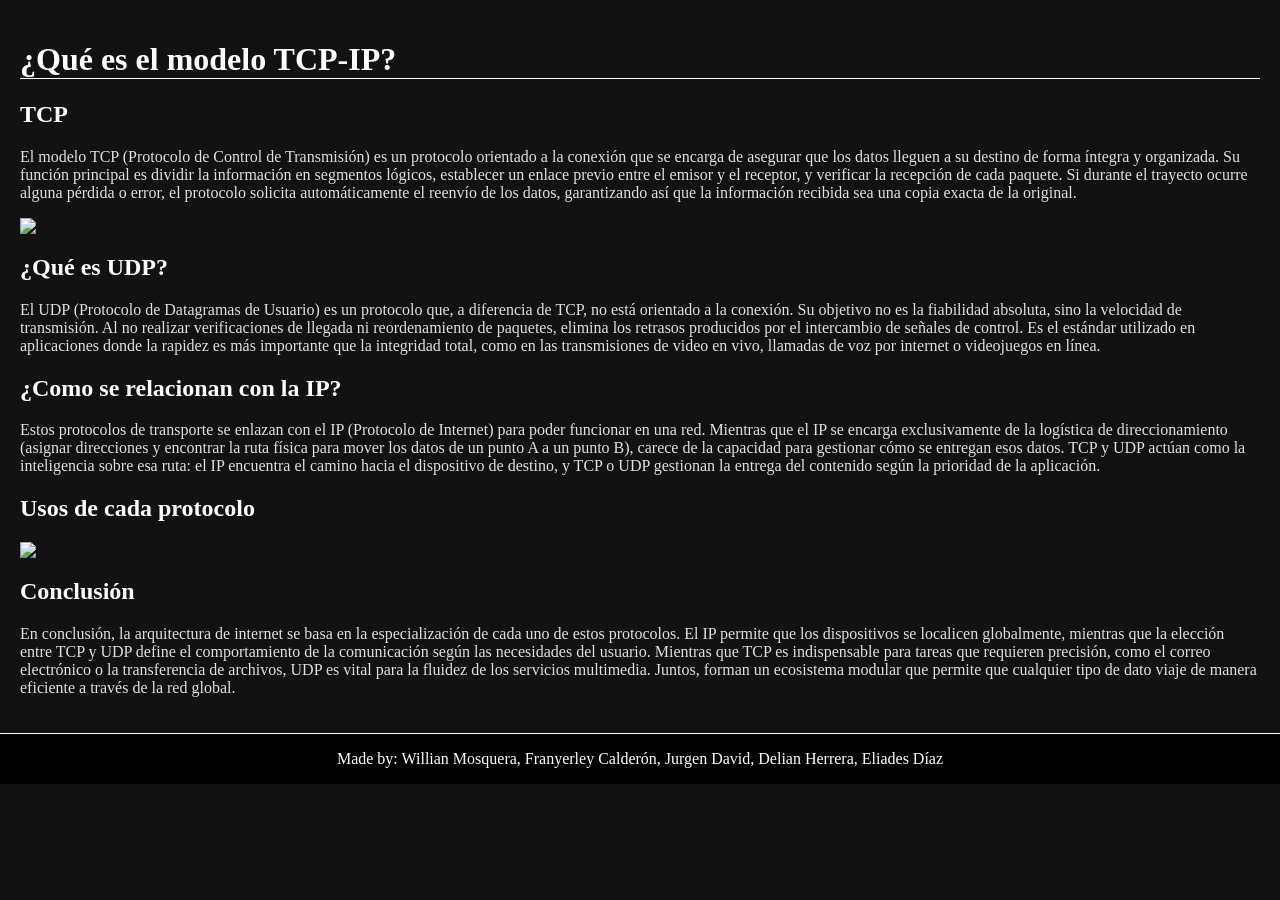
==== index.html @ 1fb94c69 "esto es mi index y css pagina, y su respectivo estilo" ====
﻿<html xmlns="http://www.w3.org/1999/xhtml">
<head>
    <title>TCP IP</title>
    <meta charset="utf-8" />
    <link rel="stylesheet" href="css.css" />
    <link href="https://fonts.googleapis.com/css2?family=Inter:wght@400;700&family=JetBrains+Mono:wght@400;700&display=swap" rel="stylesheet">
</head>

<body>
    <div id="content">
        <h1> ¿Qué es el modelo TCP-IP?</h1>
        <h2> TCP</h2>
        <p> El modelo TCP (Protocolo de Control de Transmisión) es un protocolo orientado a la conexión que se encarga de asegurar que los datos lleguen a su destino de forma íntegra y organizada. Su función principal es dividir la información en segmentos lógicos, establecer un enlace previo entre el emisor y el receptor, y verificar la recepción de cada paquete. Si durante el trayecto ocurre alguna pérdida o error, el protocolo solicita automáticamente el reenvío de los datos, garantizando así que la información recibida sea una copia exacta de la original.</p>
        <img src="https://raw.githubusercontent.com/lovertetas/wasapdengar/main/img/capas.png">

        <h2> ¿Qué es UDP?</h2>
        <p>El UDP (Protocolo de Datagramas de Usuario) es un protocolo que, a diferencia de TCP, no está orientado a la conexión. Su objetivo no es la fiabilidad absoluta, sino la velocidad de transmisión. Al no realizar verificaciones de llegada ni reordenamiento de paquetes, elimina los retrasos producidos por el intercambio de señales de control. Es el estándar utilizado en aplicaciones donde la rapidez es más importante que la integridad total, como en las transmisiones de video en vivo, llamadas de voz por internet o videojuegos en línea.</p>
        <h2> ¿Como se relacionan con la IP?</h2>
        <p>Estos protocolos de transporte se enlazan con el IP (Protocolo de Internet) para poder funcionar en una red. Mientras que el IP se encarga exclusivamente de la logística de direccionamiento (asignar direcciones y encontrar la ruta física para mover los datos de un punto A a un punto B), carece de la capacidad para gestionar cómo se entregan esos datos. TCP y UDP actúan como la inteligencia sobre esa ruta: el IP encuentra el camino hacia el dispositivo de destino, y TCP o UDP gestionan la entrega del contenido según la prioridad de la aplicación.</p>


        <h2> Usos de cada protocolo</h2>
        <img src="https://raw.githubusercontent.com/lovertetas/wasapdengar/main/img/usos-tcp-udp.png" />
        <h2> Conclusión </h2>
        <p>En conclusión, la arquitectura de internet se basa en la especialización de cada uno de estos protocolos. El IP permite que los dispositivos se localicen globalmente, mientras que la elección entre TCP y UDP define el comportamiento de la comunicación según las necesidades del usuario. Mientras que TCP es indispensable para tareas que requieren precisión, como el correo electrónico o la transferencia de archivos, UDP es vital para la fluidez de los servicios multimedia. Juntos, forman un ecosistema modular que permite que cualquier tipo de dato viaje de manera eficiente a través de la red global.</p>
    </div>
    <div id="footer"><p>Made by: Willian Mosquera, Franyerley Calderón, Jurgen David, Delian Herrera, Eliades Díaz</p></div>
</body>
</html>
---- css.css ----
body {flex; display:flex; flex:1;flex-direction:column; margin:0; background-color:#121212;color: #E0E0E0;}
img {max-height:300px;max-width:500;}
#content {margin: 20px;}
#footer {color:white; background-color:black;margin:0;align-content:center; align-items:center;border-top: 1px white solid ;}
#footer p {text-align:center;}
h1, h2 {
    color: #FFFFFF
}

h1 {border-bottom: solid white 1px;}
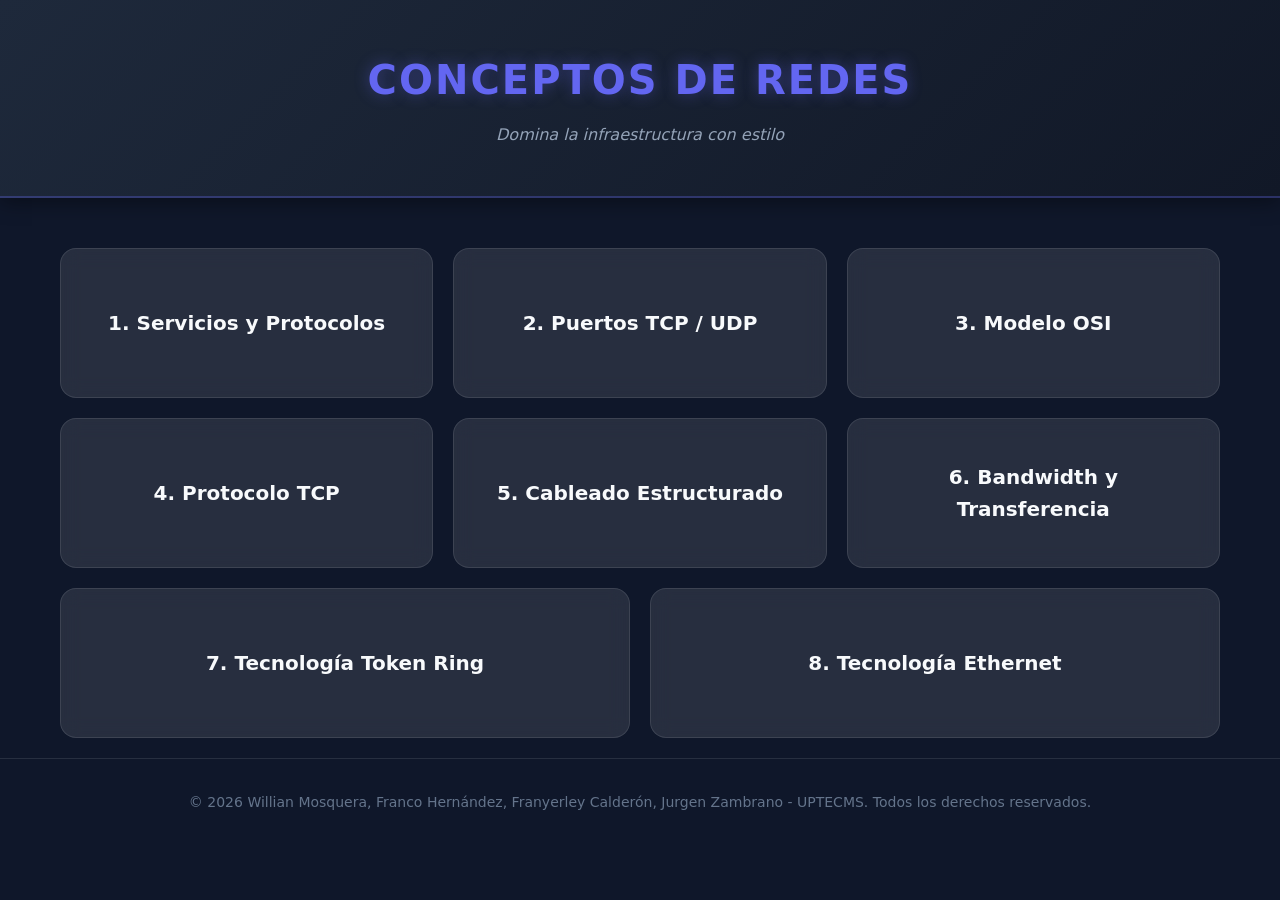
==== commit d13ef7a9: "blog update 2" ====
--- a/index.html
+++ b/index.html
@@ -1,29 +1,63 @@
-﻿<html xmlns="http://www.w3.org/1999/xhtml">
+﻿<!DOCTYPE html>
+<html lang="es">
 <head>
-    <title>TCP IP</title>
-    <meta charset="utf-8" />
-    <link rel="stylesheet" href="css.css" />
-    <link href="https://fonts.googleapis.com/css2?family=Inter:wght@400;700&family=JetBrains+Mono:wght@400;700&display=swap" rel="stylesheet">
+    <meta charset="UTF-8">
+    <meta name="viewport" content="width=device-width, initial-scale=1.0">
+    <title>Blog de Redes | Josudev</title>
+    <link rel="stylesheet" href="css.css">
+    <meta name="viewport" content="width=device-width, initial-scale=1.0">
 </head>
+<body>
 
-<body>
-    <div id="content">
-        <h1> ¿Qué es el modelo TCP-IP?</h1>
-        <h2> TCP</h2>
-        <p> El modelo TCP (Protocolo de Control de Transmisión) es un protocolo orientado a la conexión que se encarga de asegurar que los datos lleguen a su destino de forma íntegra y organizada. Su función principal es dividir la información en segmentos lógicos, establecer un enlace previo entre el emisor y el receptor, y verificar la recepción de cada paquete. Si durante el trayecto ocurre alguna pérdida o error, el protocolo solicita automáticamente el reenvío de los datos, garantizando así que la información recibida sea una copia exacta de la original.</p>
-        <img src="https://raw.githubusercontent.com/lovertetas/wasapdengar/main/img/capas.png">
+    <header>
+        <h1>Conceptos de Redes</h1>
+        <p>Domina la infraestructura con estilo</p>
+    </header>
 
-        <h2> ¿Qué es UDP?</h2>
-        <p>El UDP (Protocolo de Datagramas de Usuario) es un protocolo que, a diferencia de TCP, no está orientado a la conexión. Su objetivo no es la fiabilidad absoluta, sino la velocidad de transmisión. Al no realizar verificaciones de llegada ni reordenamiento de paquetes, elimina los retrasos producidos por el intercambio de señales de control. Es el estándar utilizado en aplicaciones donde la rapidez es más importante que la integridad total, como en las transmisiones de video en vivo, llamadas de voz por internet o videojuegos en línea.</p>
-        <h2> ¿Como se relacionan con la IP?</h2>
-        <p>Estos protocolos de transporte se enlazan con el IP (Protocolo de Internet) para poder funcionar en una red. Mientras que el IP se encarga exclusivamente de la logística de direccionamiento (asignar direcciones y encontrar la ruta física para mover los datos de un punto A a un punto B), carece de la capacidad para gestionar cómo se entregan esos datos. TCP y UDP actúan como la inteligencia sobre esa ruta: el IP encuentra el camino hacia el dispositivo de destino, y TCP o UDP gestionan la entrega del contenido según la prioridad de la aplicación.</p>
+    <main class="container">
+        <article class="card" onclick="openCard(1)">
+            <h2>1. Servicios y Protocolos</h2>
+        </article>
 
+        <article class="card" onclick="openCard(2)">
+            <h2>2. Puertos TCP / UDP</h2>
+        </article>
 
-        <h2> Usos de cada protocolo</h2>
-        <img src="https://raw.githubusercontent.com/lovertetas/wasapdengar/main/img/usos-tcp-udp.png" />
-        <h2> Conclusión </h2>
-        <p>En conclusión, la arquitectura de internet se basa en la especialización de cada uno de estos protocolos. El IP permite que los dispositivos se localicen globalmente, mientras que la elección entre TCP y UDP define el comportamiento de la comunicación según las necesidades del usuario. Mientras que TCP es indispensable para tareas que requieren precisión, como el correo electrónico o la transferencia de archivos, UDP es vital para la fluidez de los servicios multimedia. Juntos, forman un ecosistema modular que permite que cualquier tipo de dato viaje de manera eficiente a través de la red global.</p>
+        <article class="card" onclick="openCard(3)">
+            <h2>3. Modelo OSI</h2>
+        </article>
+
+        <article class="card" onclick="openCard(4)">
+            <h2>4. Protocolo TCP</h2>
+        </article>
+
+        <article class="card" onclick="openCard(5)">
+            <h2>5. Cableado Estructurado</h2>
+        </article>
+
+        <article class="card" onclick="openCard(6)">
+            <h2>6. Bandwidth y Transferencia</h2>
+        </article>
+
+        <article class="card" onclick="openCard(7)">
+            <h2>7. Tecnología Token Ring</h2>
+        </article>
+
+        <article class="card" onclick="openCard(8)">
+            <h2>8. Tecnología Ethernet</h2>
+        </article>
+    </main>
+
+    <footer>
+        <p>&copy; 2026 Willian Mosquera, Franco Hernández, Franyerley Calderón, Jurgen Zambrano - UPTECMS. Todos los derechos reservados.</p>
+    </footer>
+    <div id="modal" class="modal">
+        <div class="modal-content">
+            <span class="close-btn">&times;</span>
+            <div id="modal-body"></div>
+        </div>
     </div>
-    <div id="footer"><p>Made by: Willian Mosquera, Franyerley Calderón, Jurgen David, Delian Herrera, Eliades Díaz</p></div>
+
+    <script src="js.js"></script>
 </body>
 </html>
--- a/css.css
+++ b/css.css
@@ -1,10 +1,171 @@
-body {flex; display:flex; flex:1;flex-direction:column; margin:0; background-color:#121212;color: #E0E0E0;}
-img {max-height:300px;max-width:500;}
-#content {margin: 20px;}
-#footer {color:white; background-color:black;margin:0;align-content:center; align-items:center;border-top: 1px white solid ;}
-#footer p {text-align:center;}
-h1, h2 {
-    color: #FFFFFF
+﻿/* --- RESET Y VARIABLES --- */
+:root {
+    --primary: #6366f1;
+    --dark: #0f172a;
+    --header-bg: #1e293b;
+    --light: #f8fafc;
+    --glass: rgba(255, 255, 255, 0.1);
+    --transition: all 0.3s cubic-bezier(0.4, 0, 0.2, 1);
 }
 
-h1 {border-bottom: solid white 1px;}+* {
+    margin: 0;
+    padding: 0;
+    box-sizing: border-box; /* Esto evita que el padding empuje el ancho */
+}
+
+body {
+    font-family: 'Segoe UI', system-ui, -apple-system, sans-serif;
+    background-color: var(--dark);
+    color: var(--light);
+    line-height: 1.6;
+    overflow-x: hidden; /* Evita scroll horizontal fantasma */
+}
+
+/* --- HEADER --- */
+header {
+    padding: 3rem 1rem;
+    text-align: center;
+    background: linear-gradient(135deg, var(--header-bg) 0%, #111827 100%);
+    border-bottom: 2px solid rgba(99, 102, 241, 0.3);
+    box-shadow: 0 4px 20px rgba(0, 0, 0, 0.4);
+    margin-bottom: 30px;
+}
+
+    header h1 {
+        font-size: 2.5rem;
+        color: var(--primary);
+        text-transform: uppercase;
+        letter-spacing: 2px;
+        text-shadow: 0 0 15px rgba(99, 102, 241, 0.4);
+    }
+
+    header p {
+        color: #94a3b8;
+        margin-top: 10px;
+        font-style: italic;
+    }
+
+/* --- CONTENEDOR DE TARJETAS --- */
+.container {
+    display: flex;
+    flex-wrap: wrap;
+    justify-content: center;
+    gap: 20px;
+    padding: 20px;
+    max-width: 1200px;
+    margin: 0 auto;
+}
+
+.card {
+    background: var(--glass);
+    backdrop-filter: blur(10px);
+    -webkit-backdrop-filter: blur(10px);
+    border: 1px solid rgba(255, 255, 255, 0.1);
+    border-radius: 16px;
+    padding: 2rem;
+    cursor: pointer;
+    transition: var(--transition);
+    display: flex;
+    align-items: center;
+    justify-content: center;
+    text-align: center;
+    /* Responsive: 1 columna en móvil, 2 en tablet, 4 en desktop */
+    flex: 1 1 280px;
+    min-height: 150px;
+}
+
+    .card:hover {
+        transform: translateY(-8px);
+        border-color: var(--primary);
+        background: rgba(255, 255, 255, 0.15);
+        box-shadow: 0 10px 30px rgba(99, 102, 241, 0.2);
+    }
+
+    .card h2 {
+        font-size: 1.25rem;
+        font-weight: 600;
+    }
+
+/* --- MODAL (EL CORAZÓN DEL PROBLEMA) --- */
+.modal {
+    display: none;
+    position: fixed;
+    z-index: 9999;
+    left: 0;
+    top: 0;
+    width: 100%;
+    height: 100%;
+    background-color: rgba(15, 23, 42, 0.9);
+    backdrop-filter: blur(12px);
+}
+
+.modal-content {
+    background-color: #1e293b;
+    margin: 2rem auto;
+    padding: 2rem;
+    border: 1px solid var(--primary);
+    border-radius: 24px;
+    width: 95%; /* Ancho en móviles */
+    max-width: 650px; /* Límite para que no se salga en PC */
+    position: relative;
+    max-height: 90vh; /* Para que no se pierda el botón de cerrar */
+    overflow-y: auto; /* Scroll interno si el texto es mucho */
+    box-shadow: 0 25px 50px -12px rgba(0, 0, 0, 0.5);
+}
+
+.close-btn {
+    position: absolute;
+    top: 1rem;
+    right: 1.5rem;
+    font-size: 2rem;
+    color: var(--primary);
+    cursor: pointer;
+    line-height: 1;
+    z-index: 10;
+}
+
+/* --- IMÁGENES DENTRO DEL MODAL --- */
+#modal-body img {
+    display: block;
+    width: 100%; /* Ocupa el ancho del modal-content */
+    max-width: 100%; /* Prohibido salirse */
+    height: auto; /* Mantiene proporción */
+    max-height: 400px; /* Límite vertical */
+    object-fit: contain; /* Se ajusta sin deformarse */
+    border-radius: 12px;
+    margin: 1rem 0 1.5rem 0;
+    background: #0f172a;
+    border: 1px solid rgba(255, 255, 255, 0.1);
+}
+
+/* --- FOOTER --- */
+footer {
+    text-align: center;
+    padding: 2rem;
+    background: #0f172a;
+    margin-top: auto;
+    border-top: 1px solid var(--glass);
+    color: #64748b;
+    font-size: 0.875rem;
+}
+
+/* --- AJUSTES MÓVILES --- */
+@media (max-width: 640px) {
+    header h1 {
+        font-size: 1.75rem;
+    }
+
+    .container {
+        padding: 15px;
+    }
+
+    .modal-content {
+        margin: 1rem auto;
+        padding: 1.5rem;
+    }
+
+    #modal-body img {
+        max-height: 250px;
+    }
+}
